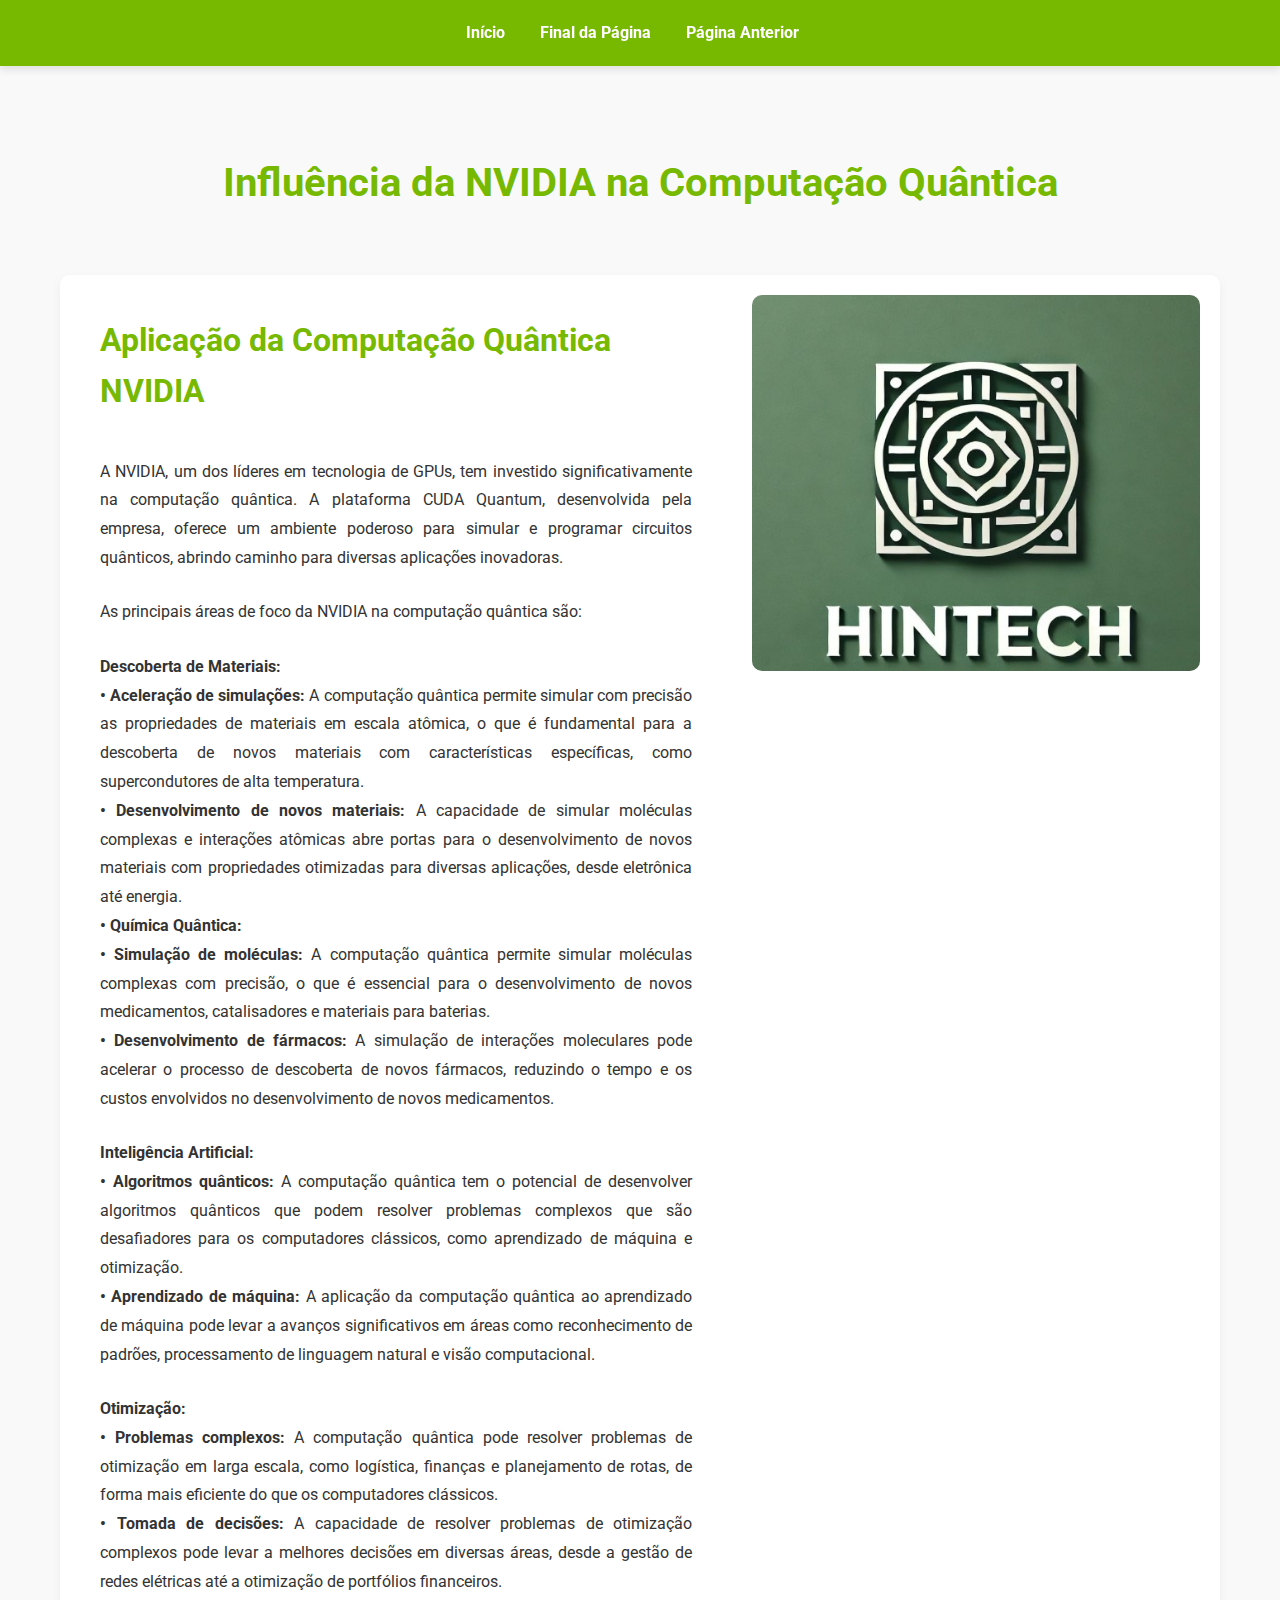
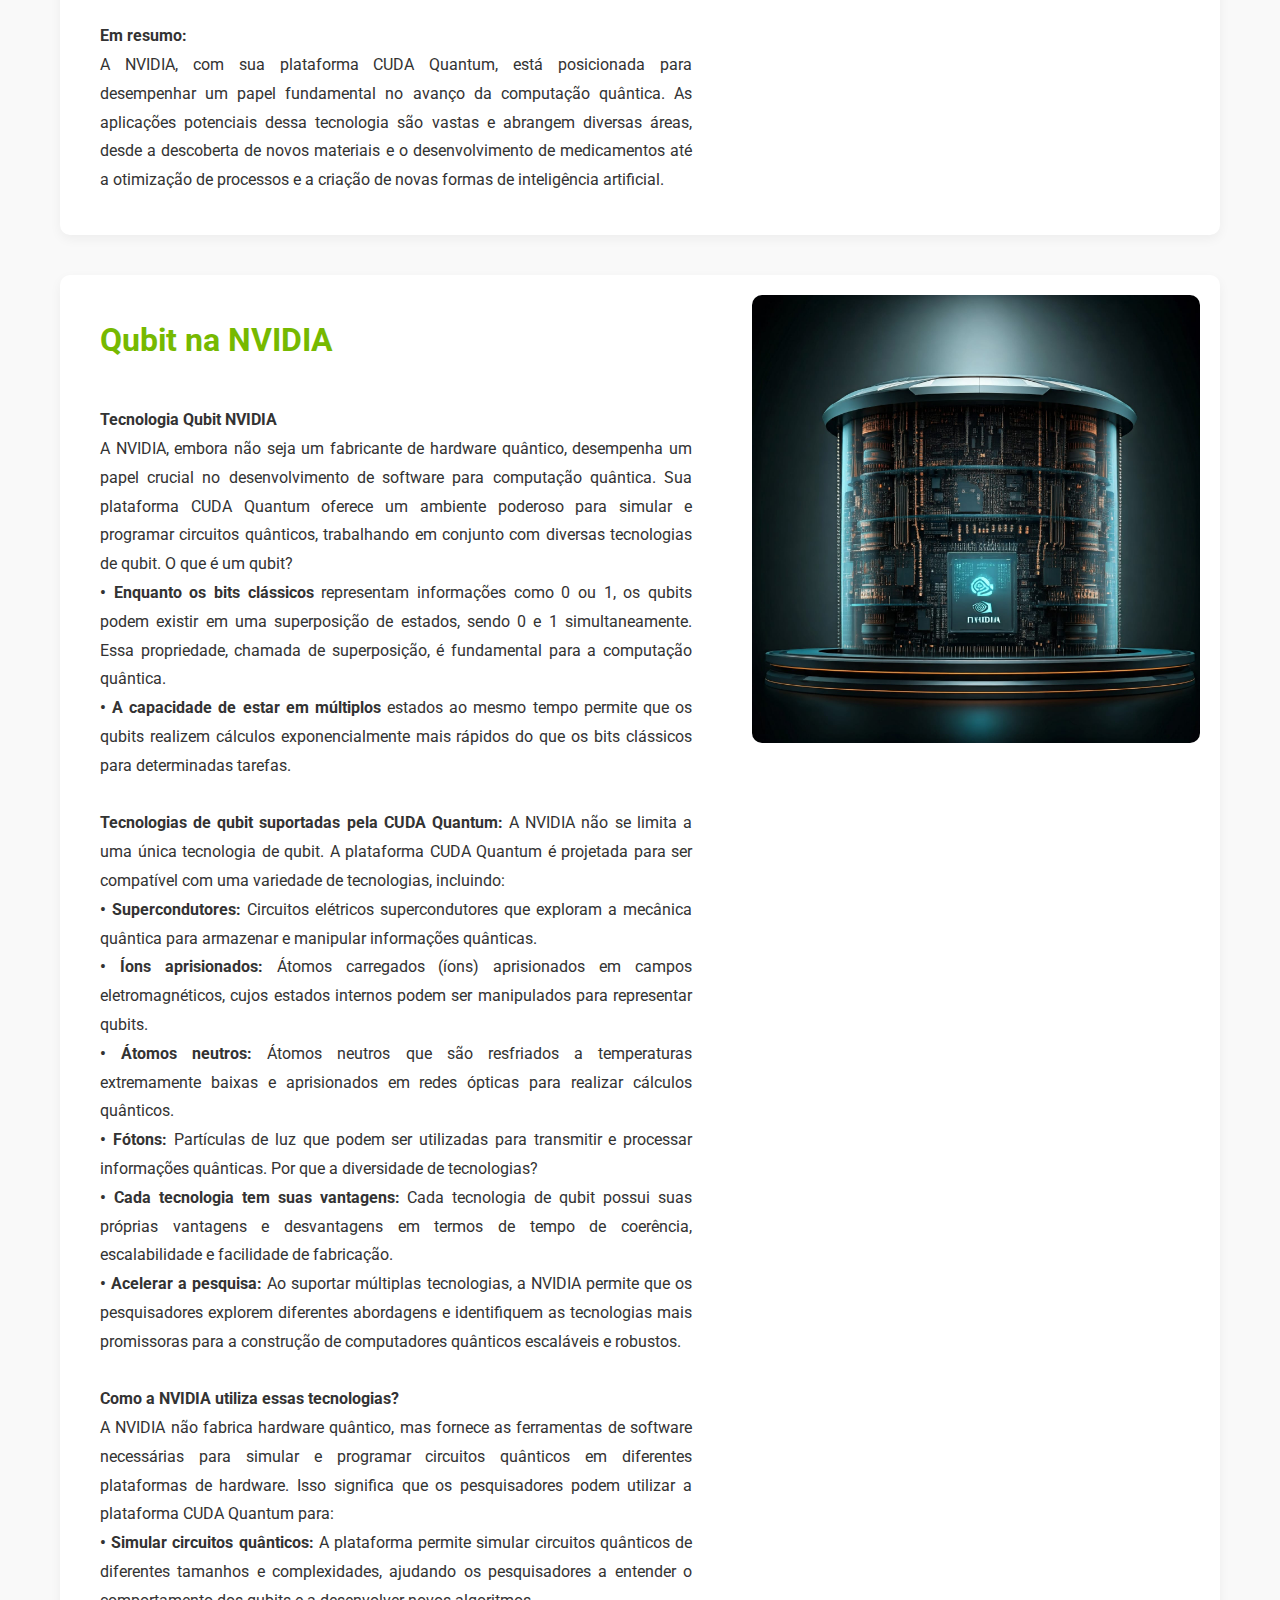
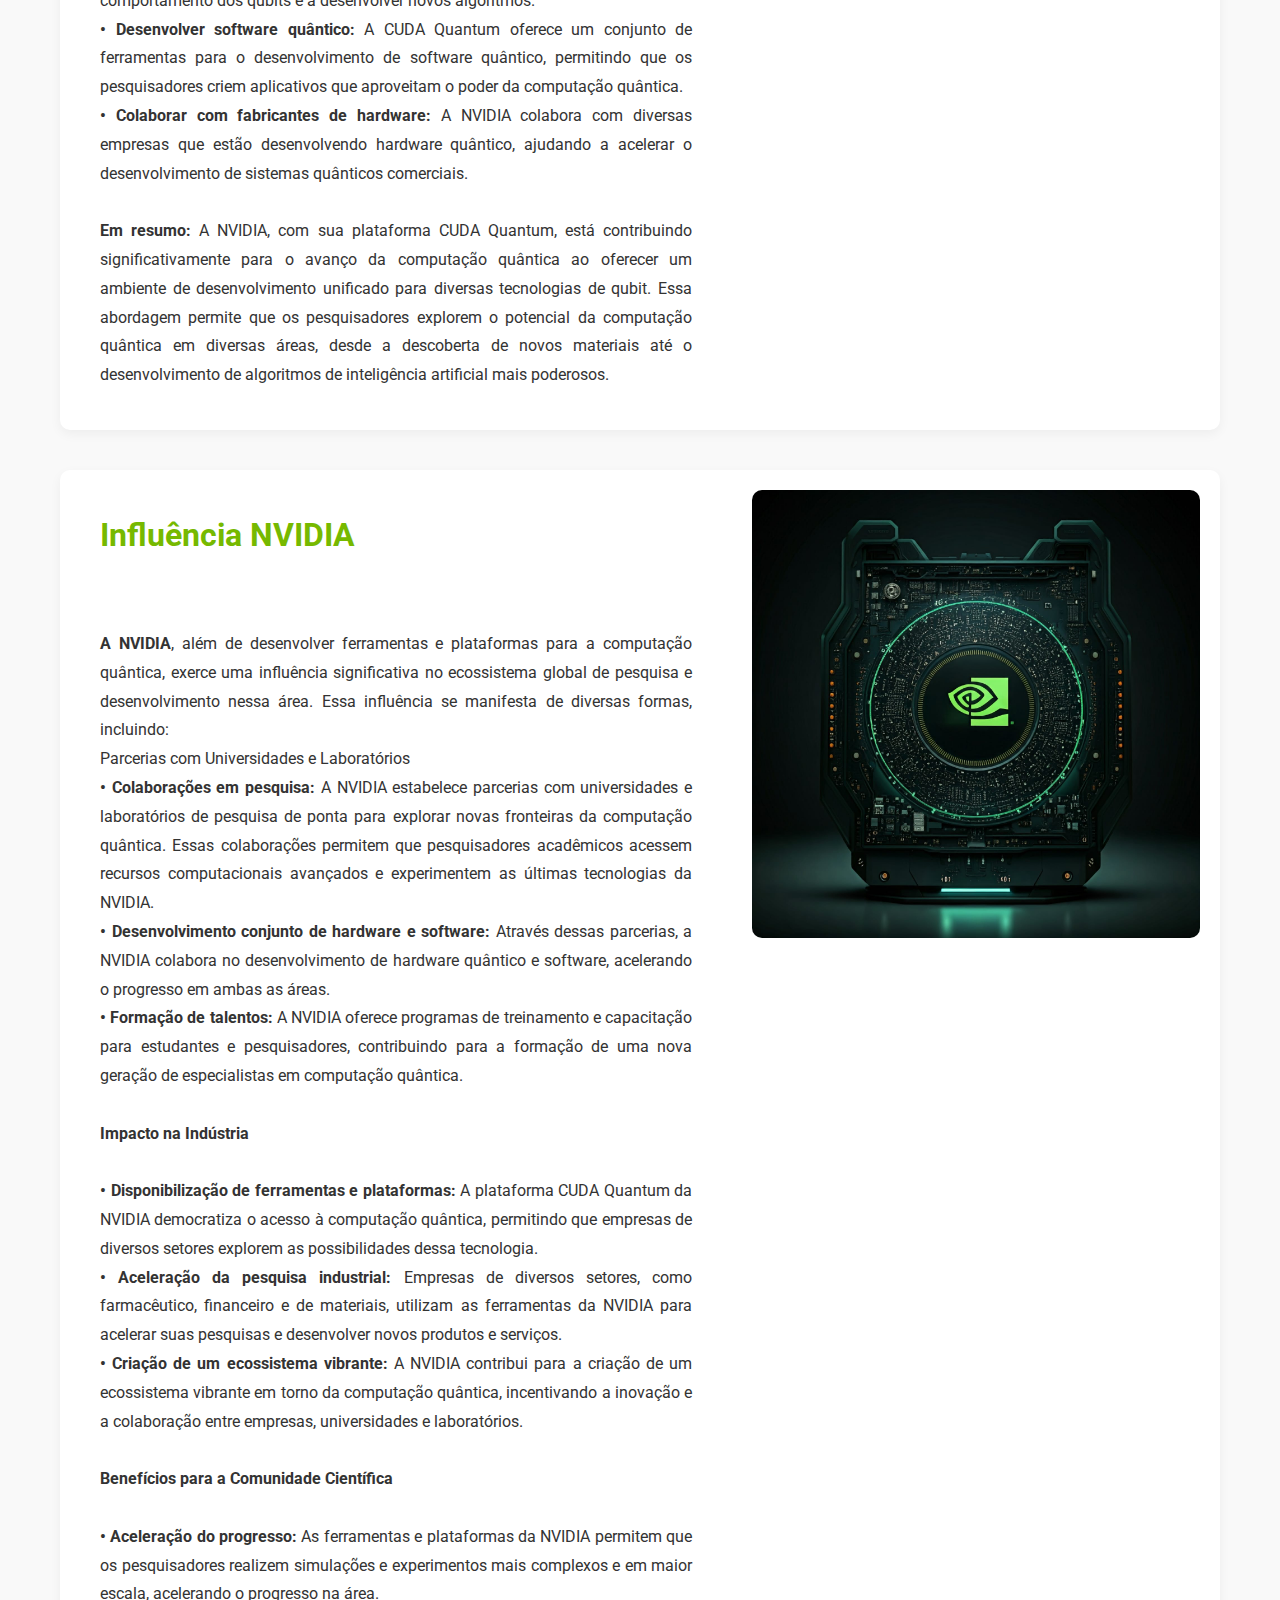
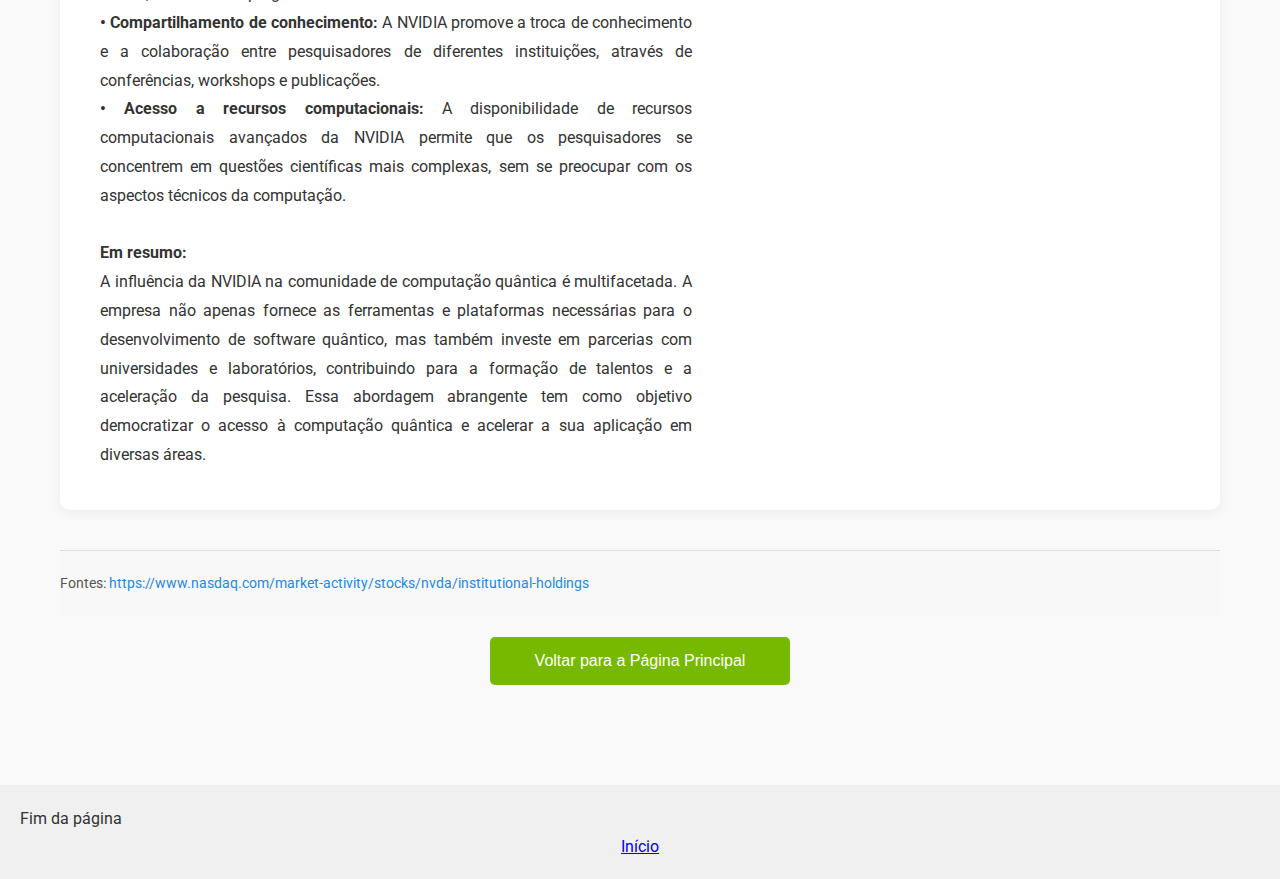
==== aplicação na computação quantica.html @ 2a40e9d2 "Add files via upload" ====
<!DOCTYPE html>
<html lang="pt-br">
  <head>
    <meta charset="UTF-8" />
    <meta name="viewport" content="width=device-width, initial-scale=1.0" />
    <title>Aplicação da Computação Quântica NVIDIA</title>
    <link rel="shortcut icon" href="favicon.ico" type="image/x-icon" />

    <!-- Importação de fontes do Google Fonts -->
    <link
      href="https://fonts.googleapis.com/css2?family=Roboto:wght@400;500;700&display=swap"
      rel="stylesheet"
    />

    <!-- CSS embutido -->
    <style>
      /* Reset básico */
      * {
        margin: 0;
        padding: 0;
        box-sizing: border-box;
        scroll-behavior: smooth;
      }

      /* Estilo para o corpo da página */
      body {
        font-family: "Roboto", sans-serif;
        background-color: #f9f9f9;
        color: #333;
        line-height: 1.6;
      }

      /* Estilo para o cabeçalho */
      header {
        background-color: #76b900;
        color: white;
        padding: 20px 0;
        text-align: center;
        box-shadow: 0px 4px 8px rgba(0, 0, 0, 0.1);
        position: fixed;
        width: 100%;
        top: 0;
        z-index: 1000;
      }

      header nav ul {
        list-style-type: none;
        display: flex;
        justify-content: center;
      }

      header nav ul li {
        margin-right: 15px;
      }

      header nav ul li a {
        color: white;
        text-decoration: none;
        font-weight: bold;
        padding: 10px;
        transition: all 0.3s ease;
      }

      header nav ul li a:hover {
        background-color: #ffca28;
        border-radius: 5px;
      }

      /* Espaçamento após o cabeçalho fixo */
      main {
        padding-top: 100px;
      }

      /* Estilo para o conteúdo */
      main {
        max-width: 1200px;
        margin: 0 auto;
        padding: 40px 20px;
      }

      h1 {
        text-align: center;
        margin-bottom: 40px;
        font-size: 2.5rem;
        color: #76b900;
        animation: fadeIn 1s ease;
        margin: 60px 0px;
      }
      h2 {
        text-align: left;
        margin-bottom: 40px;
        font-size: 2rem;
        color: #76b900;
        animation: fadeIn 1s ease;
      }

      @keyframes fadeIn {
        from {
          opacity: 0;
        }
        to {
          opacity: 1;
        }
      }

      .content {
        display: flex;
        flex-direction: column;
        gap: 40px;
      }

      .bloco {
        display: flex;
        flex-direction: row;
        background-color: white;
        border-radius: 10px;
        padding: 20px;
        box-shadow: 0px 4px 12px rgba(0, 0, 0, 0.05);
        transition: transform 0.3s ease;
      }

      .titleAndParagraf {
        padding: 20px;
      }

      .bloco:hover {
        transform: scale(1.02);
      }

      p {
        flex: 1;
        text-align: justify;
        margin-right: 20px;
        line-height: 1.8;
      }

      /* Estilo para a imagem à direita */
      .img-direita {
        max-width: 40%;
        border-radius: 10px;
        object-fit: cover;
        margin-left: 20px;
        transition: transform 0.3s ease;
        height:min-content;
      }

      .img-direita:hover {
        transform: scale(1.05);
      }

      /* Estilo para o rodapé */
      footer {
        margin-top: 40px;
        text-align: center;
        padding: 20px 0;
        background-color: #f8f8f8;
        font-size: 0.9rem;
        color: #555;
        border-top: 1px solid #ddd;
      }

      footer a {
        color: #1e88e5;
        text-decoration: none;
      }

      footer a:hover {
        text-decoration: underline;
      }

      /* Estilo para o botão */
      button {
        display: block;
        width: 100%;
        max-width: 300px;
        margin: 20px auto;
        padding: 15px;
        background-color: #76b900;
        color: white;
        border: none;
        border-radius: 5px;
        font-size: 1rem;
        cursor: pointer;
        transition: background-color 0.3s ease, transform 0.3s ease;
      }

      button:hover {
        background-color: #5a8c00;
        transform: scale(1.05);
      }

      /* Seção final */
      #fim {
        margin-top: 40px;
        padding: 20px;
        background-color: #f0f0f0;
        text-align: center;
      }

      /* Responsividade */
      @media (max-width: 768px) {
        .content {
          flex-direction: column;
        }

        .img-direita {
          max-width: 100%;
          margin: 20px 0;
        }

        header nav ul {
          flex-direction: column;
        }
      }
    </style>
  </head>

  <body>
    <!-- Cabeçalho da página com links de navegação -->
    <header>
      <nav>
        <ul>
          <li><a href="#inicio">Início</a></li>
          <li><a href="#fim">Final da Página</a></li>
          <li><a href="javascript:history.back()">Página Anterior</a></li>
        </ul>
      </nav>
    </header>

    <!-- Seção principal do conteúdo -->

    <main>
      <section id="inicio">
        <br /><br />
        <h1>Influência da NVIDIA na Computação Quântica</h1>
        <div class="content">
          <div class="bloco">
            <div class="titleAndParagraf">
              <h2>Aplicação da Computação Quântica  NVIDIA</h2>
                <p>
                    <p>A NVIDIA, um dos líderes em tecnologia de GPUs, tem investido significativamente na computação quântica. A plataforma CUDA Quantum, desenvolvida pela empresa, oferece um ambiente poderoso para simular e programar circuitos quânticos, abrindo caminho para diversas aplicações inovadoras.</p>
                    <br>
                    <p>As principais áreas de foco da NVIDIA na computação quântica são:</p>
                    <br>
                    <p><b>Descoberta de Materiais:</b></p>
                    <p><b>•	Aceleração de simulações:</b> A computação quântica permite simular com precisão as propriedades de materiais em escala atômica, o que é fundamental para a descoberta de novos materiais com características específicas, como supercondutores de alta temperatura.</p>
                    <p><b>•	Desenvolvimento de novos materiais:</b> A capacidade de simular moléculas complexas e interações atômicas abre portas para o desenvolvimento de novos materiais com propriedades otimizadas para diversas aplicações, desde eletrônica até energia.</p>
                    <p><b>•	Química Quântica:</b></p>
                    <p><b>•	Simulação de moléculas:</b> A computação quântica permite simular moléculas complexas com precisão, o que é essencial para o desenvolvimento de novos medicamentos, catalisadores e materiais para baterias.</p>
                    <p><b>•	Desenvolvimento de fármacos:</b> A simulação de interações moleculares pode acelerar o processo de descoberta de novos fármacos, reduzindo o tempo e os custos envolvidos no desenvolvimento de novos medicamentos.</p>
                    <br>
                    <p><b>Inteligência Artificial:</b></p>
                    <p><b>•	Algoritmos quânticos:</b> A computação quântica tem o potencial de desenvolver algoritmos quânticos que podem resolver problemas complexos que são desafiadores para os computadores clássicos, como aprendizado de máquina e otimização.</p>
                    <p><b>•	Aprendizado de máquina:</b> A aplicação da computação quântica ao aprendizado de máquina pode levar a avanços significativos em áreas como reconhecimento de padrões, processamento de linguagem natural e visão computacional.</p>
                    <br>
                    <p><b>Otimização:</b></p>
                    <p><b>•	Problemas complexos:</b> A computação quântica pode resolver problemas de otimização em larga escala, como logística, finanças e planejamento de rotas, de forma mais eficiente do que os computadores clássicos.</p>
                    <p><b>•	Tomada de decisões:</b> A capacidade de resolver problemas de otimização complexos pode levar a melhores decisões em diversas áreas, desde a gestão de redes elétricas até a otimização de portfólios financeiros.</p>
                    <br>
                    <p><b>Em resumo:</b></p>
                    <p> A NVIDIA, com sua plataforma CUDA Quantum, está posicionada para desempenhar um papel fundamental no avanço da computação quântica. As aplicações potenciais dessa tecnologia são vastas e abrangem diversas áreas, desde a descoberta de novos materiais e o desenvolvimento de medicamentos até a otimização de processos e a criação de novas formas de inteligência artificial.</p>
                    
                </p>
            </div>
            <img
              src="HINTEC LOGO.jpeg"
              alt="Imagem relacionada"
              class="img-direita"
            />
          </div>
          <div class="bloco">
            <div class="titleAndParagraf">
              <h2>Qubit na NVIDIA</h2>
              <p>
                <b>Tecnologia Qubit NVIDIA</b>
                <br>
                A NVIDIA, embora não seja um fabricante de hardware quântico, desempenha um papel crucial no desenvolvimento de software para computação quântica. Sua plataforma CUDA Quantum oferece um ambiente poderoso para simular e programar circuitos quânticos, trabalhando em conjunto com diversas tecnologias de qubit.
                O que é um qubit?
                <br>
                <b>•	Enquanto os bits clássicos</b> representam informações como 0 ou 1, os qubits podem existir em uma superposição de estados, sendo 0 e 1 simultaneamente. Essa propriedade, chamada de superposição, é fundamental para a computação quântica.
                <br>
                <b>•	A capacidade de estar em múltiplos</b> estados ao mesmo tempo permite que os qubits realizem cálculos exponencialmente mais rápidos do que os bits clássicos para determinadas tarefas.
                <br><br>
                <b>Tecnologias de qubit suportadas pela CUDA Quantum:</b>
                A NVIDIA não se limita a uma única tecnologia de qubit. A plataforma CUDA Quantum é projetada para ser compatível com uma variedade de tecnologias, incluindo:
                <br>
                <b>•	Supercondutores:</b> Circuitos elétricos supercondutores que exploram a mecânica quântica para armazenar e manipular informações quânticas.
                <br>
                <b>•	Íons aprisionados:</b> Átomos carregados (íons) aprisionados em campos eletromagnéticos, cujos estados internos podem ser manipulados para representar qubits.
                <br>
                <b>•	Átomos neutros:</b> Átomos neutros que são resfriados a temperaturas extremamente baixas e aprisionados em redes ópticas para realizar cálculos quânticos.
                <br>
                <b>•	Fótons:</b> Partículas de luz que podem ser utilizadas para transmitir e processar informações quânticas.
                Por que a diversidade de tecnologias?
                <br>
                <b>•	Cada tecnologia tem suas vantagens:</b> Cada tecnologia de qubit possui suas próprias vantagens e desvantagens em termos de tempo de coerência, escalabilidade e facilidade de fabricação.
                <br>
                <b>•	Acelerar a pesquisa:</b> Ao suportar múltiplas tecnologias, a NVIDIA permite que os pesquisadores explorem diferentes abordagens e identifiquem as tecnologias mais promissoras para a construção de computadores quânticos escaláveis e robustos.
                <br><br>
                <b>Como a NVIDIA utiliza essas tecnologias?</b>
                <br>
                A NVIDIA não fabrica hardware quântico, mas fornece as ferramentas de software necessárias para simular e programar circuitos quânticos em diferentes plataformas de hardware. Isso significa que os pesquisadores podem utilizar a plataforma CUDA Quantum para:
                <br>
                <b>•	Simular circuitos quânticos:</b> A plataforma permite simular circuitos quânticos de diferentes tamanhos e complexidades, ajudando os pesquisadores a entender o comportamento dos qubits e a desenvolver novos algoritmos.
                <br>
                <b>•	Desenvolver software quântico:</b> A CUDA Quantum oferece um conjunto de ferramentas para o desenvolvimento de software quântico, permitindo que os pesquisadores criem aplicativos que aproveitam o poder da computação quântica.
                <br>
                <b>•	Colaborar com fabricantes de hardware:</b> A NVIDIA colabora com diversas empresas que estão desenvolvendo hardware quântico, ajudando a acelerar o desenvolvimento de sistemas quânticos comerciais.
                <br><br>
                <b>Em resumo:</b>
                A NVIDIA, com sua plataforma CUDA Quantum, está contribuindo significativamente para o avanço da computação quântica ao oferecer um ambiente de desenvolvimento unificado para diversas tecnologias de qubit. Essa abordagem permite que os pesquisadores explorem o potencial da computação quântica em diversas áreas, desde a descoberta de novos materiais até o desenvolvimento de algoritmos de inteligência artificial mais poderosos.
                </p>
            </div>
            <img
              src="nvidia 3 topicos - 1.jpeg"
              alt="Imagem relacionada"
              class="img-direita"
            />
          </div>
          <div class="bloco">
            <div class="titleAndParagraf">
              <h2>Influência NVIDIA</h2>
              <p>
                <br><b>A NVIDIA</b>, além de desenvolver ferramentas e plataformas para a computação quântica, exerce uma influência significativa no ecossistema global de pesquisa e desenvolvimento nessa área. Essa influência se manifesta de diversas formas, incluindo:
                <br> Parcerias com Universidades e Laboratórios
                <br><b>•	Colaborações em pesquisa:</b> A NVIDIA estabelece parcerias com universidades e laboratórios de pesquisa de ponta para explorar novas fronteiras da computação quântica. Essas colaborações permitem que pesquisadores acadêmicos acessem recursos computacionais avançados e experimentem as últimas tecnologias da NVIDIA.
                <br><b>•	Desenvolvimento conjunto de hardware e software:</b> Através dessas parcerias, a NVIDIA colabora no desenvolvimento de hardware quântico e software, acelerando o progresso em ambas as áreas.
                <br><b>•	Formação de talentos:</b> A NVIDIA oferece programas de treinamento e capacitação para estudantes e pesquisadores, contribuindo para a formação de uma nova geração de especialistas em computação quântica.
                <br><br><b>Impacto na Indústria</b>
                <br><br><b>•	Disponibilização de ferramentas e plataformas:</b> A plataforma CUDA Quantum da NVIDIA democratiza o acesso à computação quântica, permitindo que empresas de diversos setores explorem as possibilidades dessa tecnologia.
                <br><b>•	Aceleração da pesquisa industrial:</b> Empresas de diversos setores, como farmacêutico, financeiro e de materiais, utilizam as ferramentas da NVIDIA para acelerar suas pesquisas e desenvolver novos produtos e serviços.
                <br><b>•	Criação de um ecossistema vibrante:</b> A NVIDIA contribui para a criação de um ecossistema vibrante em torno da computação quântica, incentivando a inovação e a colaboração entre empresas, universidades e laboratórios.
                <br><br><b>Benefícios para a Comunidade Científica</b>
                <br><br><b>•	Aceleração do progresso:</b> As ferramentas e plataformas da NVIDIA permitem que os pesquisadores realizem simulações e experimentos mais complexos e em maior escala, acelerando o progresso na área.
                <br><b>•	Compartilhamento de conhecimento:</b> A NVIDIA promove a troca de conhecimento e a colaboração entre pesquisadores de diferentes instituições, através de conferências, workshops e publicações.
                <br><b>•	Acesso a recursos computacionais:</b> A disponibilidade de recursos computacionais avançados da NVIDIA permite que os pesquisadores se concentrem em questões científicas mais complexas, sem se preocupar com os aspectos técnicos da computação.
                <br><br><b>Em resumo:</b>
                <br>A influência da NVIDIA na comunidade de computação quântica é multifacetada. A empresa não apenas fornece as ferramentas e plataformas necessárias para o desenvolvimento de software quântico, mas também investe em parcerias com universidades e laboratórios, contribuindo para a formação de talentos e a aceleração da pesquisa. Essa abordagem abrangente tem como objetivo democratizar o acesso à computação quântica e acelerar a sua aplicação em diversas áreas.
                
                
              </p>
            </div>
            <img
              src="nvidia 3 topicos2.jpeg"
              alt="Imagem relacionada"
              class="img-direita"
            />
          </div>
        </div>

        <footer>
          <p>
            Fontes:
            <a
              href="https://www.nasdaq.com/market-activity/stocks/nvda/institutional-holdings"
              target="_blank"
              >https://www.nasdaq.com/market-activity/stocks/nvda/institutional-holdings</a
            >
          </p>
        </footer>
      </section>

      <button onclick="voltarPaginaPrincipal()">
        Voltar para a Página Principal
      </button>
    </main>

    <!-- Marcador para o final da página -->
    <section id="fim">
      <p>Fim da página</p>
      <a href="#inicio">Início</a>
    </section>

    <script>
      function voltarPaginaPrincipal() {
        window.location.href = "index.html";
      }
    </script>
  </body>
</html>
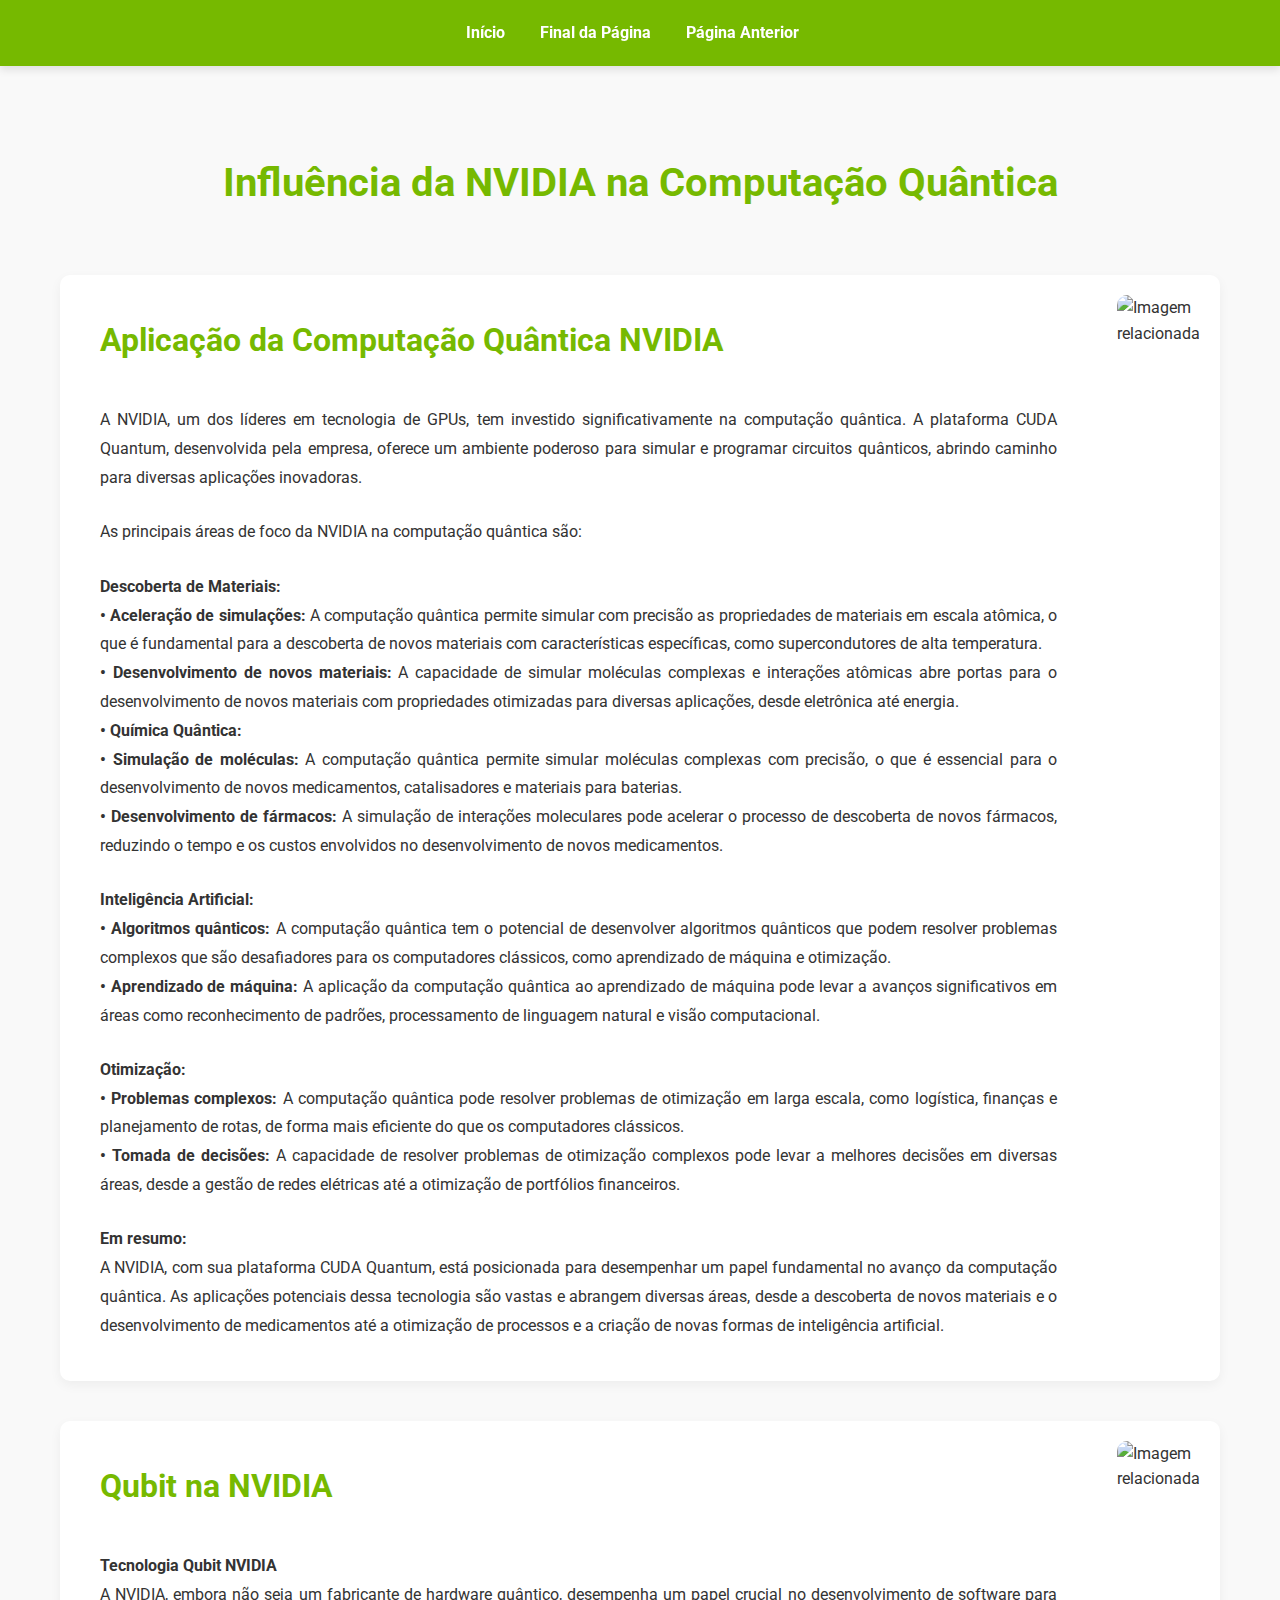
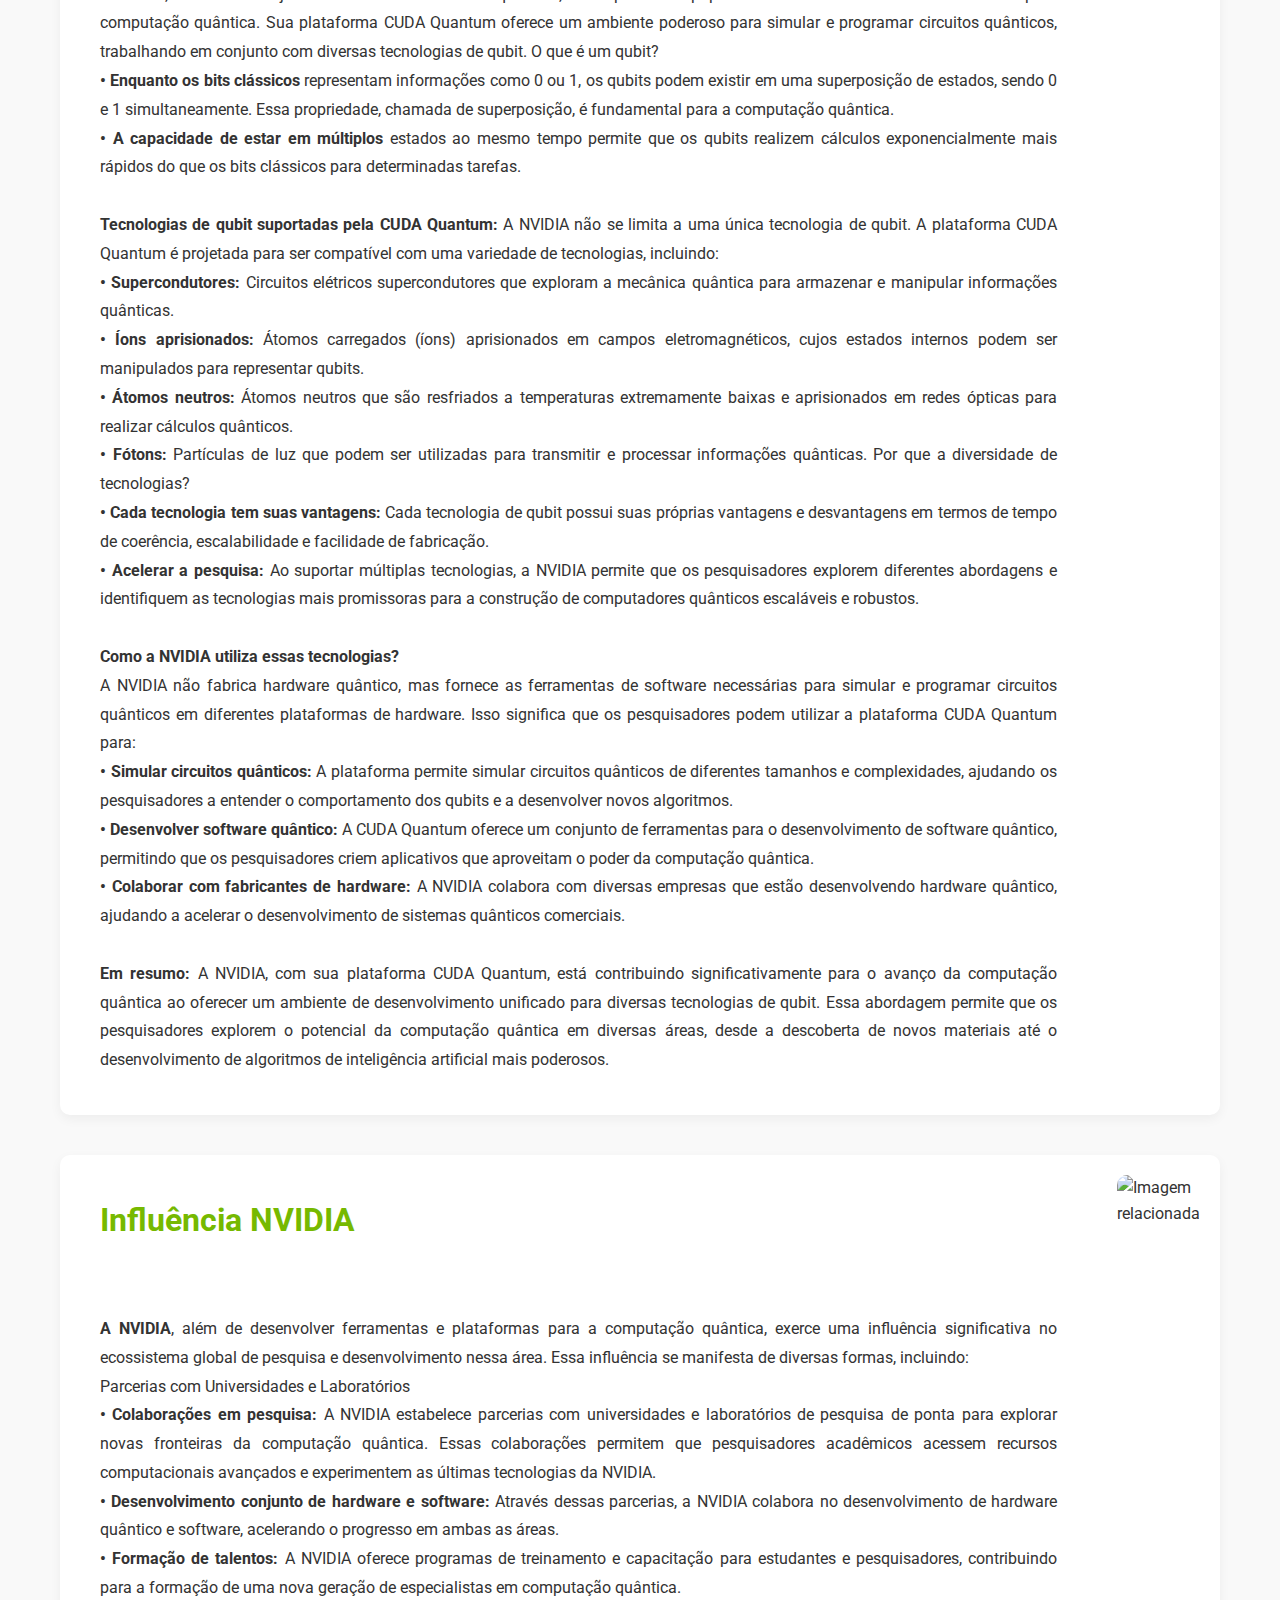
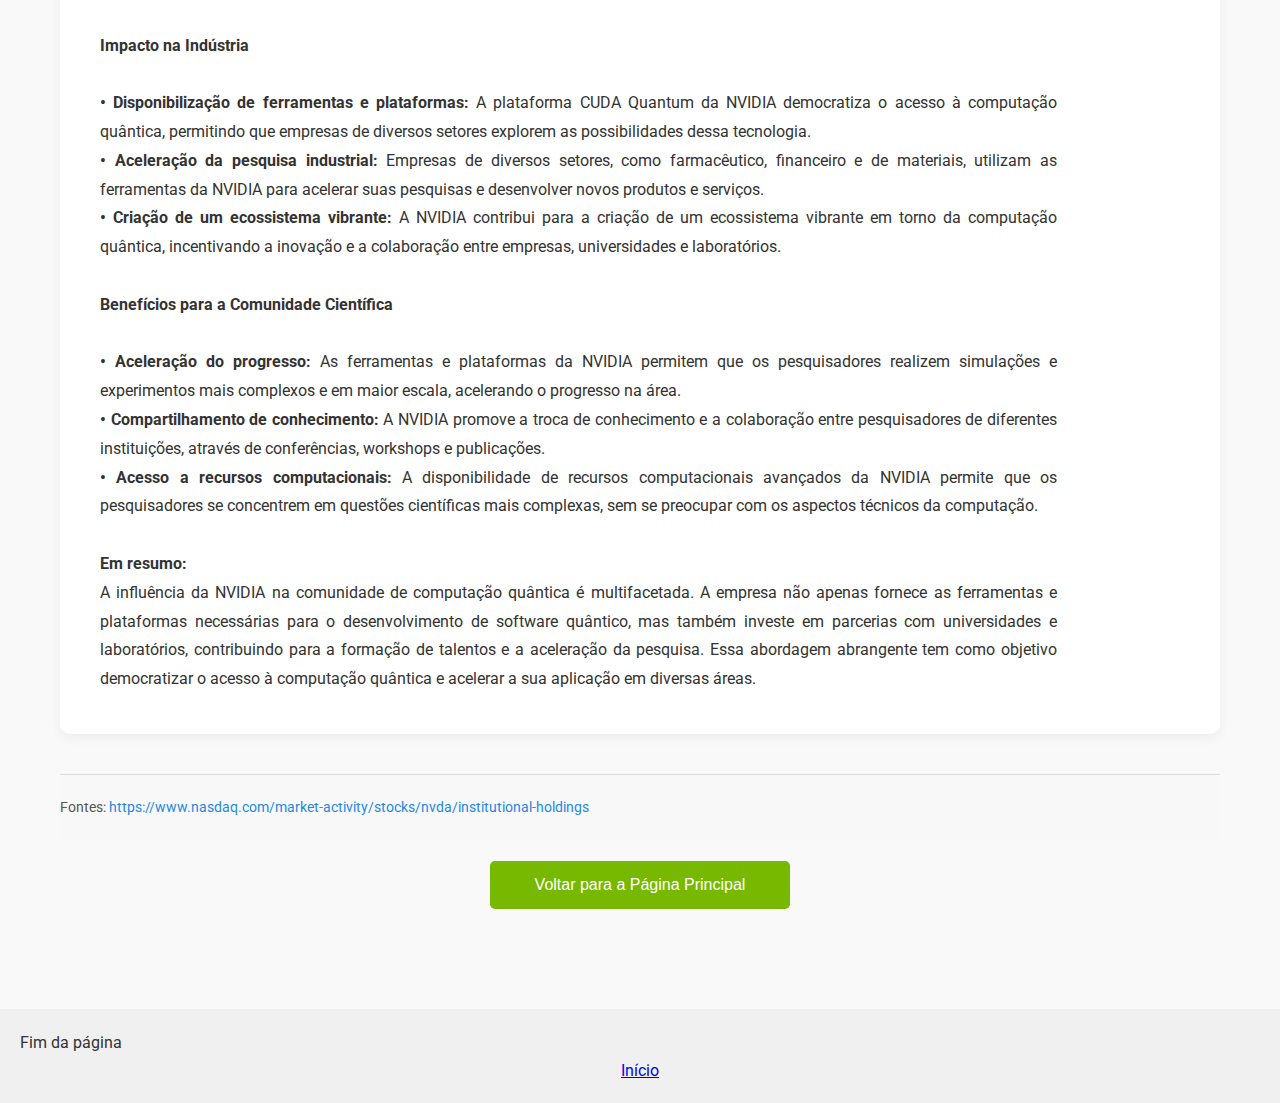
==== commit adb76c5a: "Update aplicação na computação quantica.html" ====
--- a/aplicação na computação quantica.html
+++ b/aplicação na computação quantica.html
@@ -263,7 +263,7 @@
                 </p>
             </div>
             <img
-              src="HINTEC LOGO.jpeg"
+              src="images/HINTECH.jpeg"
               alt="Imagem relacionada"
               class="img-direita"
             />
@@ -312,7 +312,7 @@
                 </p>
             </div>
             <img
-              src="nvidia 3 topicos - 1.jpeg"
+              src="images/QUBIT.jpeg"
               alt="Imagem relacionada"
               class="img-direita"
             />
@@ -341,7 +341,7 @@
               </p>
             </div>
             <img
-              src="nvidia 3 topicos2.jpeg"
+              src="images/INFLUENCIA.jpeg"
               alt="Imagem relacionada"
               class="img-direita"
             />
